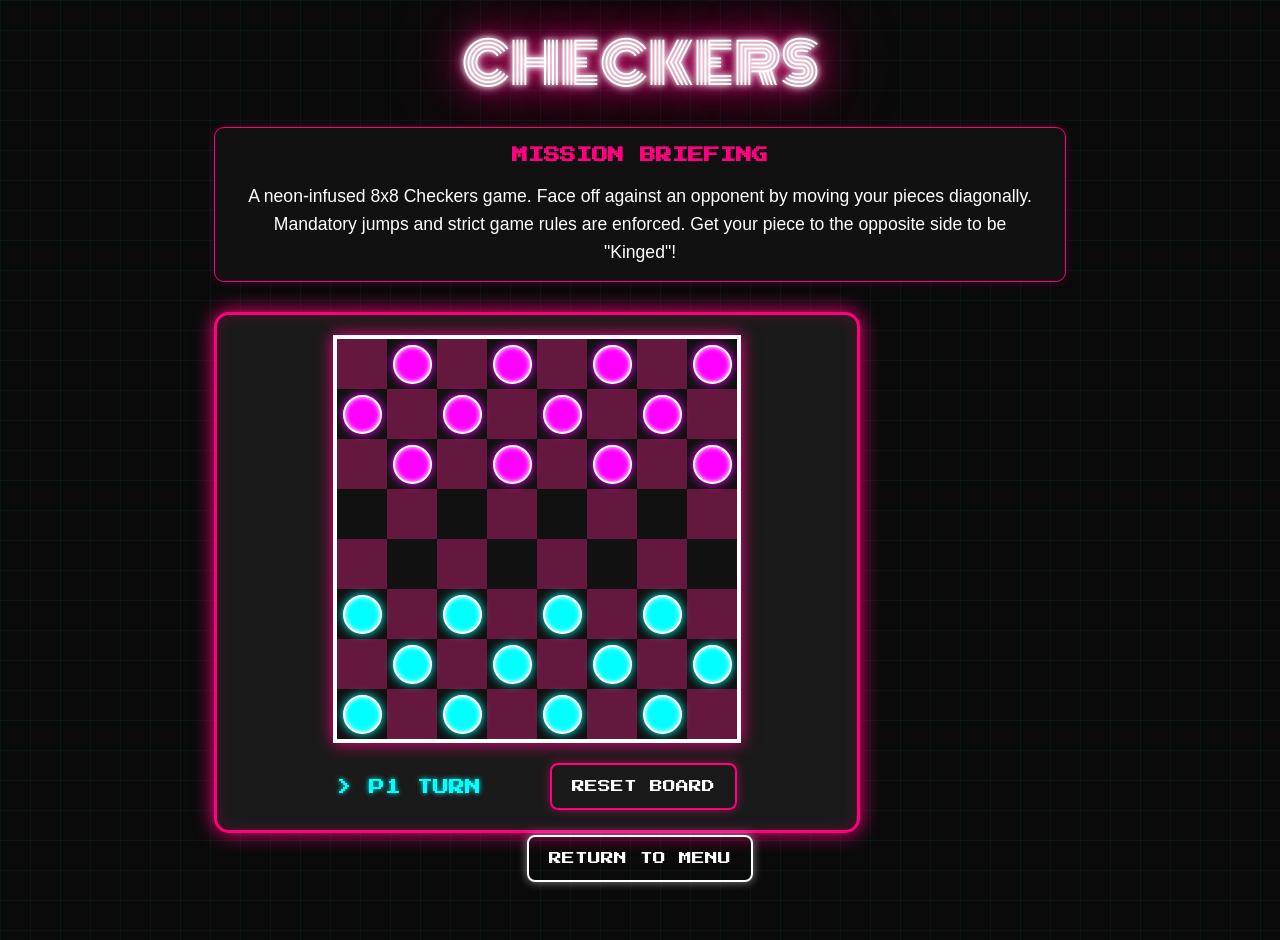
==== checkers.html @ 4b93f3cc "Add files via upload" ====
<!DOCTYPE html>
<html lang="en">
<head>
    <meta charset="UTF-8">
    <meta name="viewport" content="width=device-width, initial-scale=1.0">
    <title>Checkers - The Arcade</title>

    <link href="https://fonts.googleapis.com/css2?family=Monoton&family=Press+Start+2P&display=swap" rel="stylesheet">

    <style>
        /* Base Page Style */
        body {
            background-color: #0a0a0a;
            background-image: 
                linear-gradient(rgba(0, 255, 255, 0.05) 1px, transparent 1px),
                linear-gradient(90deg, rgba(0, 255, 255, 0.05) 1px, transparent 1px);
            background-size: 30px 30px;
            color: #fff;
            font-family: 'Press Start 2P', cursive;
            text-align: center;
            margin: 0;
            padding: 20px;
            display: flex;
            flex-direction: column;
            align-items: center;
            min-height: 100vh;
        }

        /* Header and Titles */
        header {
            margin-bottom: 20px;
        }

        h1 {
            font-family: 'Monoton', cursive;
            font-size: 3.5rem;
            font-weight: normal;
            margin: 0;
            color: #fff;
            text-shadow: 
                0 0 5px #fff,
                0 0 10px #fff,
                0 0 20px #ff007f,
                0 0 40px #ff007f,
                0 0 80px #ff007f;
        }

        /* Game Info Section */
        .game-info {
            max-width: 800px;
            background-color: #111;
            border: 1px solid #ff007f;
            border-radius: 10px;
            padding: 15px 25px;
            margin-bottom: 30px;
            box-shadow: 0 0 10px rgba(255, 0, 127, 0.2);
            line-height: 1.6;
        }

        .game-info h2 {
            font-size: 1rem;
            color: #ff007f;
            margin-top: 0;
        }

        .game-info p {
            font-family: 'Segoe UI', Tahoma, Geneva, Verdana, sans-serif;
            font-size: 1.1rem;
            margin: 0;
        }

        /* Game Interface Area */
        .arcade-cabinet {
            display: flex;
            flex-direction: column;
            align-items: center;
            background-color: #1a1a1a;
            padding: 20px;
            border: 3px solid #ff007f;
            border-radius: 15px;
            box-shadow: 0 0 20px #ff007f, inset 0 0 15px rgba(255, 0, 127, 0.2);
            width: 100%;
            max-width: 600px;
        }

        /* --- CSS GRID CHECKERS BOARD --- */
        .checkers-board {
            display: grid;
            grid-template-columns: repeat(8, 1fr);
            grid-template-rows: repeat(8, 1fr);
            width: 100%;
            max-width: 400px;
            aspect-ratio: 1 / 1; /* board square */
            border: 4px solid #fff;
            box-shadow: 0 0 15px #ff007f;
            background-color: #222;
        }

        /* Alternating Square Colors */
        .square {
            display: flex;
            justify-content: center;
            align-items: center;
            width: 100%;
            height: 100%;
        }

        .square.dark {
            background-color: #111;
        }

        .square.light {
            background-color: #ff007f;
            opacity: 0.3; /
        }

        /* Checkers Pieces */
        .piece {
            width: 70%;
            height: 70%;
            border-radius: 50%;
            box-shadow: inset 0 0 10px rgba(0,0,0,0.5);
            cursor: pointer;
            transition: transform 0.2s;
        }

        .piece:hover {
            transform: scale(1.1);
        }

        /* Player 1 (Neon Cyan) */
        .player1 {
            background-color: #00ffff;
            border: 2px solid #fff;
            box-shadow: 0 0 10px #00ffff, inset 0 0 5px #fff;
        }

        /* Player 2 (Neon Pink) */
        .player2 {
            background-color: #ff00ff;
            border: 2px solid #fff;
            box-shadow: 0 0 10px #ff00ff, inset 0 0 5px #fff;
        }

        /* UI Panel */
        .ui-panel {
            display: flex;
            justify-content: space-between;
            align-items: center;
            width: 100%;
            max-width: 400px;
            margin-top: 20px;
        }

        .turn-indicator {
            font-size: 1rem;
            color: #00ffff;
            text-shadow: 0 0 5px #00ffff;
        }

        /* Neon Buttons */
        .btn {
            background-color: transparent;
            color: #fff;
            font-family: 'Press Start 2P', cursive;
            font-size: 0.8rem;
            border: 2px solid #ff007f;
            padding: 15px 20px;
            border-radius: 8px;
            cursor: pointer;
            text-decoration: none;
            transition: all 0.3s ease;
            box-shadow: 0 0 10px rgba(255, 0, 127, 0.5);
        }

        .btn:hover {
            background-color: #ff007f;
            color: #000;
            box-shadow: 0 0 20px #ff007f;
        }

        .btn-return {
            margin-top: 40px;
            border-color: #fff;
            box-shadow: 0 0 10px rgba(255, 255, 255, 0.5);
        }

        .btn-return:hover {
            background-color: #fff;
            color: #000;
            box-shadow: 0 0 20px #fff;
        }

        /* --- King Piece Styling --- */
        .piece.king {
            border: 3px solid #ffd700;
            display: flex;
            justify-content: center;
            align-items: center;
        }

        .piece.player1.king {
            box-shadow: 0 0 15px #ffd700, inset 0 0 15px #00ffff;
        }

        .piece.player2.king {
            box-shadow: 0 0 15px #ffd700, inset 0 0 15px #ff00ff;
        }

        .piece.king::after {
            content: 'K';
            color: #ffd700;
            font-family: 'Press Start 2P', cursive;
            font-size: 1.2rem;
            text-shadow: 0 0 5px #000;
        }

    </style>
</head>
<body>

    <header>
        <h1>CHECKERS</h1>
    </header>

    <main>
        <section class="game-info">
            <h2>MISSION BRIEFING</h2>
            <p>A neon-infused 8x8 Checkers game. Face off against an opponent by moving your pieces diagonally. Mandatory jumps and strict game rules are enforced. Get your piece to the opposite side to be "Kinged"!</p>
        </section>

        <section class="arcade-cabinet">
            
            <div class="checkers-board">
                <div class="square light"></div><div class="square dark"><div class="piece player2"></div></div><div class="square light"></div><div class="square dark"><div class="piece player2"></div></div><div class="square light"></div><div class="square dark"><div class="piece player2"></div></div><div class="square light"></div><div class="square dark"><div class="piece player2"></div></div>
                <div class="square dark"><div class="piece player2"></div></div><div class="square light"></div><div class="square dark"><div class="piece player2"></div></div><div class="square light"></div><div class="square dark"><div class="piece player2"></div></div><div class="square light"></div><div class="square dark"><div class="piece player2"></div></div><div class="square light"></div>
                <div class="square light"></div><div class="square dark"><div class="piece player2"></div></div><div class="square light"></div><div class="square dark"><div class="piece player2"></div></div><div class="square light"></div><div class="square dark"><div class="piece player2"></div></div><div class="square light"></div><div class="square dark"><div class="piece player2"></div></div>
                <div class="square dark"></div><div class="square light"></div><div class="square dark"></div><div class="square light"></div><div class="square dark"></div><div class="square light"></div><div class="square dark"></div><div class="square light"></div>
                <div class="square light"></div><div class="square dark"></div><div class="square light"></div><div class="square dark"></div><div class="square light"></div><div class="square dark"></div><div class="square light"></div><div class="square dark"></div>
                <div class="square dark"><div class="piece player1"></div></div><div class="square light"></div><div class="square dark"><div class="piece player1"></div></div><div class="square light"></div><div class="square dark"><div class="piece player1"></div></div><div class="square light"></div><div class="square dark"><div class="piece player1"></div></div><div class="square light"></div>
                <div class="square light"></div><div class="square dark"><div class="piece player1"></div></div><div class="square light"></div><div class="square dark"><div class="piece player1"></div></div><div class="square light"></div><div class="square dark"><div class="piece player1"></div></div><div class="square light"></div><div class="square dark"><div class="piece player1"></div></div>
                <div class="square dark"><div class="piece player1"></div></div><div class="square light"></div><div class="square dark"><div class="piece player1"></div></div><div class="square light"></div><div class="square dark"><div class="piece player1"></div></div><div class="square light"></div><div class="square dark"><div class="piece player1"></div></div><div class="square light"></div>
            </div>

            <div class="ui-panel">
                <div class="turn-indicator">> P1 TURN</div>
                <button id="resetBtn" class="btn">RESET BOARD</button>
            </div>
        </section>
        <br>
        <a href="index.html" class="btn btn-return">RETURN TO MENU</a>
    </main>
       <script src="js/checkers.js"></script>
    </body>
</html>
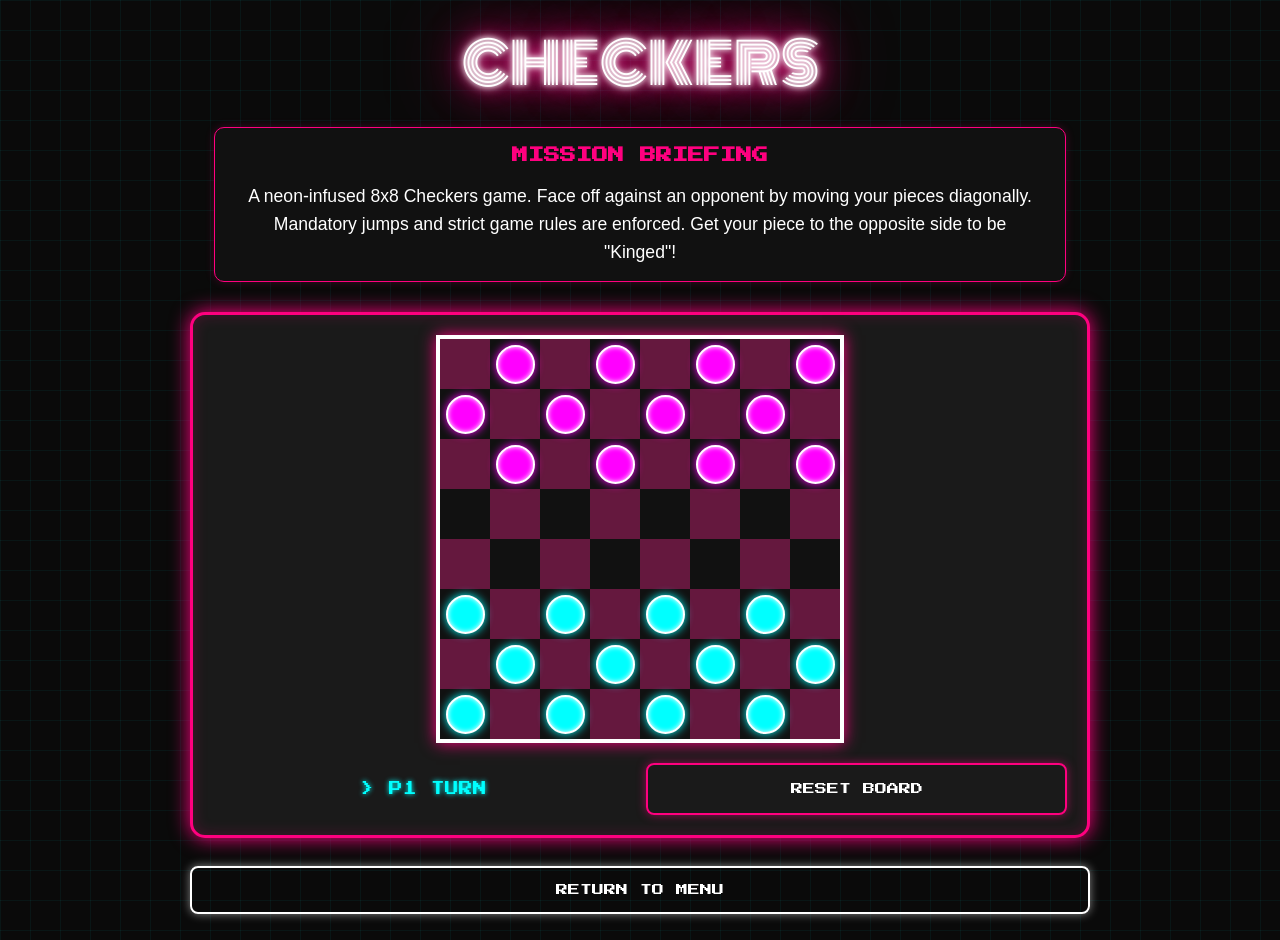
==== commit 9234a801: "Add files via upload Final updates to the game and UI. Fixed bugs and changed the colors slightly fo" ====
--- a/checkers.html
+++ b/checkers.html
@@ -8,7 +8,7 @@
     <link href="https://fonts.googleapis.com/css2?family=Monoton&family=Press+Start+2P&display=swap" rel="stylesheet">
 
     <style>
-        /* Base Page Style */
+        /* Base Style */
         body {
             background-color: #0a0a0a;
             background-image: 
@@ -24,6 +24,15 @@
             flex-direction: column;
             align-items: center;
             min-height: 100vh;
+        }
+
+        main {
+            width: 100%;
+            max-width: 900px;
+            display: flex;
+            flex-direction: column;
+            align-items: center;
+            box-sizing: border-box;
         }
 
         /* Header and Titles */
@@ -69,7 +78,7 @@
             margin: 0;
         }
 
-        /* Game Interface Area */
+        /* Interface Area */
         .arcade-cabinet {
             display: flex;
             flex-direction: column;
@@ -80,7 +89,9 @@
             border-radius: 15px;
             box-shadow: 0 0 20px #ff007f, inset 0 0 15px rgba(255, 0, 127, 0.2);
             width: 100%;
-            max-width: 600px;
+            max-width: 900px;
+            gap: 20px;
+            box-sizing: border-box;
         }
 
         /* --- CSS GRID CHECKERS BOARD --- */
@@ -111,7 +122,7 @@
 
         .square.light {
             background-color: #ff007f;
-            opacity: 0.3; /
+            opacity: 0.3;
         }
 
         /* Checkers Pieces */
@@ -142,20 +153,11 @@
             box-shadow: 0 0 10px #ff00ff, inset 0 0 5px #fff;
         }
 
-        /* UI Panel */
-        .ui-panel {
-            display: flex;
-            justify-content: space-between;
-            align-items: center;
-            width: 100%;
-            max-width: 400px;
-            margin-top: 20px;
-        }
-
         .turn-indicator {
-            font-size: 1rem;
+            font-size: clamp(0.65rem, 1.85vw, 0.85rem);
             color: #00ffff;
             text-shadow: 0 0 5px #00ffff;
+            line-height: 1.35;
         }
 
         /* Neon Buttons */
@@ -163,14 +165,18 @@
             background-color: transparent;
             color: #fff;
             font-family: 'Press Start 2P', cursive;
-            font-size: 0.8rem;
+            font-size: clamp(0.65rem, 1.85vw, 0.75rem);
             border: 2px solid #ff007f;
-            padding: 15px 20px;
+            padding: 14px 16px;
             border-radius: 8px;
             cursor: pointer;
             text-decoration: none;
             transition: all 0.3s ease;
             box-shadow: 0 0 10px rgba(255, 0, 127, 0.5);
+            margin: 0;
+            box-sizing: border-box;
+            line-height: 1.35;
+            text-align: center;
         }
 
         .btn:hover {
@@ -179,8 +185,45 @@
             box-shadow: 0 0 20px #ff007f;
         }
 
+        .cabinet-actions {
+            display: flex;
+            flex-wrap: wrap;
+            justify-content: center;
+            align-items: stretch;
+            gap: 12px;
+            width: 100%;
+            max-width: 100%;
+            box-sizing: border-box;
+        }
+
+        .cabinet-actions .btn {
+            flex: 1 1 240px;
+            min-width: min(100%, 200px);
+            max-width: 100%;
+            display: flex;
+            align-items: center;
+            justify-content: center;
+            min-height: 3.25rem;
+        }
+
+        .cabinet-actions .turn-indicator {
+            flex: 1 1 240px;
+            min-width: min(100%, 200px);
+            max-width: 100%;
+            display: flex;
+            align-items: center;
+            justify-content: center;
+            min-height: 3.25rem;
+            text-align: center;
+        }
+
         .btn-return {
-            margin-top: 40px;
+            margin-top: 28px;
+            max-width: min(100%, 900px);
+            width: 100%;
+            display: inline-flex;
+            align-items: center;
+            justify-content: center;
             border-color: #fff;
             box-shadow: 0 0 10px rgba(255, 255, 255, 0.5);
         }
@@ -242,14 +285,14 @@
                 <div class="square dark"><div class="piece player1"></div></div><div class="square light"></div><div class="square dark"><div class="piece player1"></div></div><div class="square light"></div><div class="square dark"><div class="piece player1"></div></div><div class="square light"></div><div class="square dark"><div class="piece player1"></div></div><div class="square light"></div>
             </div>
 
-            <div class="ui-panel">
+            <div class="cabinet-actions">
                 <div class="turn-indicator">> P1 TURN</div>
-                <button id="resetBtn" class="btn">RESET BOARD</button>
+                <button type="button" id="resetBtn" class="btn">RESET BOARD</button>
             </div>
         </section>
-        <br>
+
         <a href="index.html" class="btn btn-return">RETURN TO MENU</a>
     </main>
-       <script src="js/checkers.js"></script>
-    </body>
+    <script src="js/checkers.js"></script>
+</body>
 </html>
